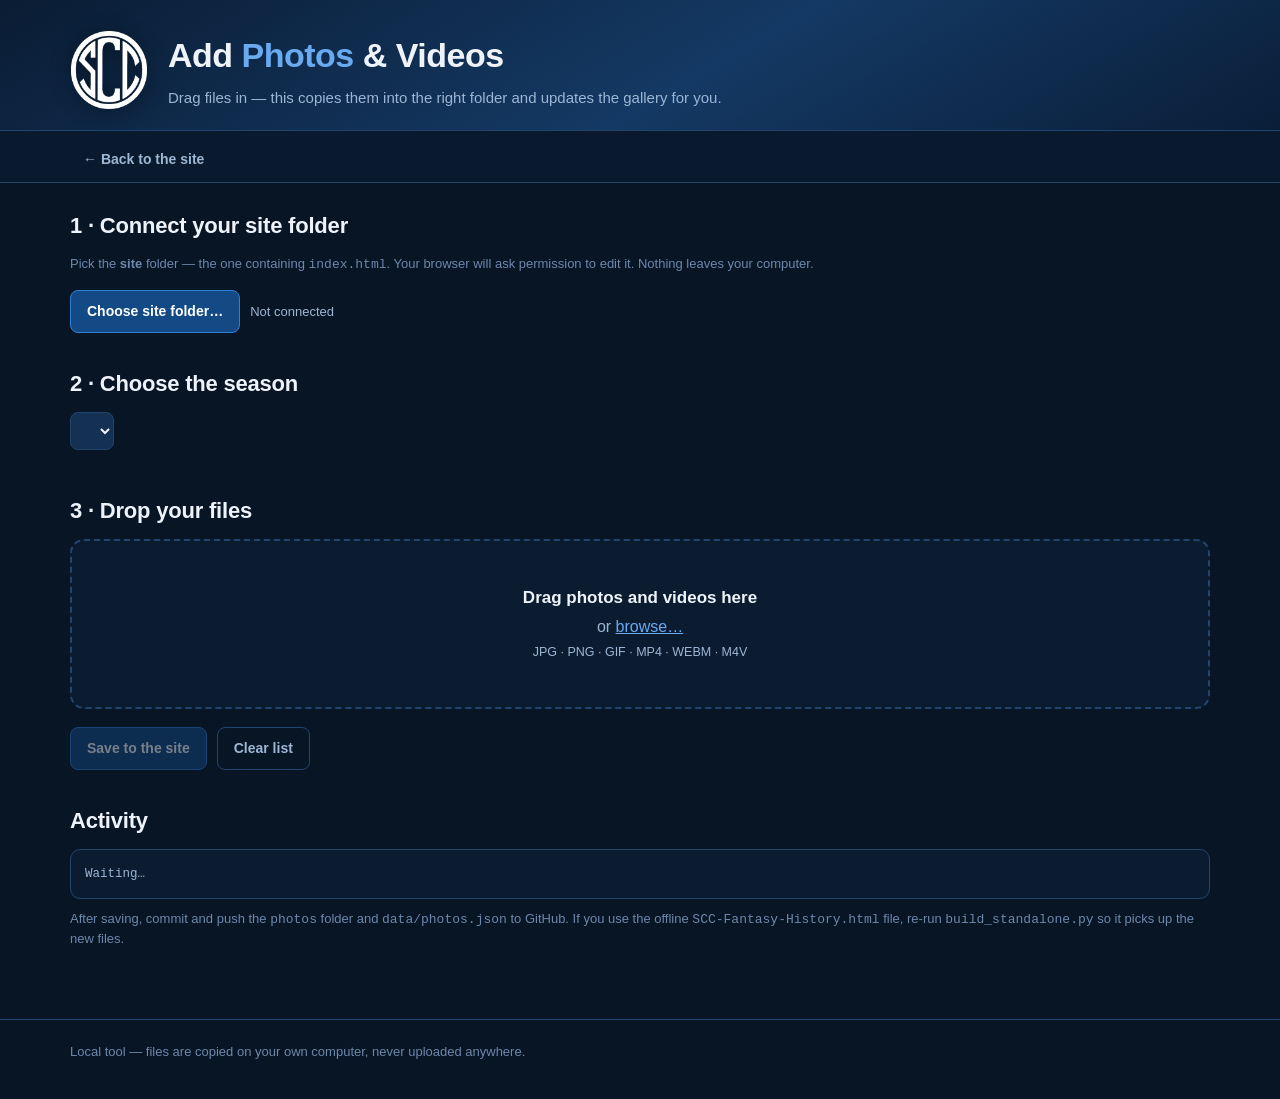
==== add-photos.html @ bbbbdf79 "Add files via upload" ====
<!doctype html>
<html lang="en">
<head>
<meta charset="utf-8">
<meta name="viewport" content="width=device-width,initial-scale=1">
<title>Add Photos &amp; Videos — SCC Fantasy History</title>
<link rel="stylesheet" href="assets/style.css">
<link rel="icon" href="assets/favicon.png">
<style>
  .step{margin:0 0 16px}
  .btn{
    display:inline-flex;align-items:center;gap:8px;background:var(--blue-dk);color:#fff;border:1px solid var(--blue);
    font:inherit;font-weight:650;font-size:14px;padding:10px 16px;border-radius:8px;cursor:pointer;
  }
  .btn:hover{background:var(--blue)}
  .btn[disabled]{opacity:.45;cursor:not-allowed}
  .btn.ghost{background:transparent;color:var(--muted);border-color:var(--line)}
  .btn.ghost:hover{background:#12294a;color:var(--ink)}
  .row{display:flex;gap:10px;align-items:center;flex-wrap:wrap}
  select,input[type=text]{
    background:var(--panel2);border:1px solid var(--line);color:var(--ink);border-radius:8px;
    padding:9px 11px;font:inherit;font-size:14px;
  }
  #drop{
    border:2px dashed var(--line);border-radius:14px;padding:44px 20px;text-align:center;
    background:#0b1c31;color:var(--muted);transition:.15s ease;margin-top:6px;
  }
  #drop.hot{border-color:var(--blue-lt);background:#12294a;color:var(--ink)}
  #drop b{display:block;font-size:17px;color:var(--ink);margin-bottom:4px}
  .queue{list-style:none;padding:0;margin:14px 0 0}
  .queue li{
    display:flex;gap:12px;align-items:center;padding:9px;border:1px solid var(--line);
    border-radius:10px;background:var(--panel);margin-bottom:8px;
  }
  .queue .thumb{width:74px;height:56px;flex:none;border-radius:6px;object-fit:cover;background:var(--panel2)}
  .queue .meta{flex:1;min-width:0}
  .queue .fn{font-weight:600;font-size:13.5px;word-break:break-all}
  .queue input[type=text]{width:100%;margin-top:5px;font-size:13px;padding:6px 9px}
  .queue .size{font-size:11.5px;color:var(--dim);white-space:nowrap}
  .x{background:none;border:0;color:var(--dim);font-size:19px;cursor:pointer;padding:0 6px}
  .x:hover{color:var(--toilet)}
  .warn{font-size:11.5px;color:var(--gold);margin-top:3px}
  .bad{color:var(--toilet)}
  .log{
    font:12.5px/1.6 ui-monospace,SFMono-Regular,Menlo,monospace;background:#0b1c31;border:1px solid var(--line);
    border-radius:10px;padding:14px;white-space:pre-wrap;color:var(--muted);max-height:280px;overflow:auto;
  }
  .ok{color:#7fd6a0}
  .existing{display:flex;flex-wrap:wrap;gap:8px;margin-top:10px}
  .existing span{
    font-size:12px;background:var(--panel2);border:1px solid var(--line);border-radius:99px;
    padding:4px 10px;color:var(--muted);display:inline-flex;align-items:center;gap:7px;
  }
  .existing button{background:none;border:0;color:var(--dim);cursor:pointer;font-size:14px;padding:0;line-height:1}
  .existing button:hover{color:var(--toilet)}
</style>
</head>
<body>

<header class="site">
  <div class="wrap brand">
    <img class="logo" src="assets/logo-white.png" alt="SCC league logo">
    <div>
      <h1 class="title">Add <span>Photos</span> &amp; Videos</h1>
      <p class="sub">Drag files in — this copies them into the right folder and updates the gallery for you.</p>
    </div>
  </div>
</header>

<nav class="tabs"><div class="wrap">
  <button onclick="location.href='index.html'">← Back to the site</button>
</div></nav>

<main><div class="wrap">

  <div id="unsupported" class="empty" style="display:none">
    <b>This browser can't write files.</b><br><br>
    Use <b>Chrome</b> or <b>Edge</b> on a computer. Safari and Firefox don't support the folder-access
    feature this tool needs. (You can still add files by hand — see <code>HOW-TO-PUBLISH.md</code>.)
  </div>

  <div id="app">
    <h2>1 · Connect your site folder</h2>
    <p class="note step">Pick the <b>site</b> folder — the one containing <code>index.html</code>. Your browser will
      ask permission to edit it. Nothing leaves your computer.</p>
    <div class="row">
      <button class="btn" id="pick">Choose site folder…</button>
      <span id="folderState" class="oname">Not connected</span>
    </div>

    <h2>2 · Choose the season</h2>
    <div class="row">
      <select id="year"></select>
      <span class="oname" id="yearState"></span>
    </div>
    <div class="existing" id="existing"></div>

    <h2>3 · Drop your files</h2>
    <div id="drop">
      <b>Drag photos and videos here</b>
      or <a href="#" id="browse">browse…</a><br>
      <span style="font-size:12.5px">JPG · PNG · GIF · MP4 · WEBM · M4V</span>
    </div>
    <input type="file" id="filein" multiple accept="image/*,video/*" style="display:none">
    <ul class="queue" id="queue"></ul>

    <div class="row" style="margin-top:18px">
      <button class="btn" id="save" disabled>Save to the site</button>
      <button class="btn ghost" id="clear">Clear list</button>
    </div>

    <h2>Activity</h2>
    <div class="log" id="log">Waiting…</div>
    <p class="note">After saving, commit and push the <code>photos</code> folder and
      <code>data/photos.json</code> to GitHub. If you use the offline
      <code>SCC-Fantasy-History.html</code> file, re-run <code>build_standalone.py</code> so it
      picks up the new files.</p>
  </div>

</div></main>

<footer><div class="wrap">Local tool — files are copied on your own computer, never uploaded anywhere.</div></footer>

<script>
(function () {
  "use strict";
  var $ = function (s) { return document.querySelector(s); };
  var VIDEO = /\.(mp4|m4v|mov|webm|ogv)$/i;
  var IMAGE = /\.(jpe?g|png|gif|webp|avif)$/i;
  var HEIC  = /\.(heic|heif)$/i;

  var root = null;            // site folder handle
  var photosJson = null;      // parsed data/photos.json
  var queue = [];             // {file, name, caption}

  if (!window.showDirectoryPicker) {
    $("#unsupported").style.display = "";
    $("#app").style.display = "none";
    return;
  }

  function log(msg, cls) {
    var el = $("#log");
    if (el.textContent === "Waiting…") el.textContent = "";
    var line = document.createElement("div");
    if (cls) line.className = cls;
    line.textContent = msg;
    el.appendChild(line);
    el.scrollTop = el.scrollHeight;
  }
  function esc(s) {
    return String(s == null ? "" : s).replace(/[&<>"]/g, function (c) {
      return { "&": "&amp;", "<": "&lt;", ">": "&gt;", '"': "&quot;" }[c];
    });
  }
  function human(b) {
    return b > 1048576 ? (b / 1048576).toFixed(1) + " MB" : Math.max(1, Math.round(b / 1024)) + " KB";
  }
  // "Draft Night 2019 (1).JPG" -> "draft-night-2019-1.jpg"
  function safeName(n) {
    var dot = n.lastIndexOf(".");
    var stem = dot > 0 ? n.slice(0, dot) : n;
    var ext = dot > 0 ? n.slice(dot).toLowerCase() : "";
    stem = stem.toLowerCase().replace(/[^a-z0-9]+/g, "-").replace(/^-+|-+$/g, "") || "file";
    return stem + ext;
  }

  /* ---------- step 1: connect folder ---------- */
  $("#pick").onclick = async function () {
    try {
      var handle = await window.showDirectoryPicker({ mode: "readwrite" });
      // sanity-check that this really is the site folder
      try {
        await handle.getFileHandle("index.html");
      } catch (e) {
        log("That folder has no index.html — pick the 'site' folder itself.", "bad");
        return;
      }
      var dataDir = await handle.getDirectoryHandle("data");
      var fh = await dataDir.getFileHandle("photos.json");
      photosJson = JSON.parse(await (await fh.getFile()).text());
      root = handle;
      $("#folderState").textContent = "Connected: " + handle.name;
      $("#folderState").style.color = "var(--ink)";
      log("Connected to " + handle.name + "/", "ok");
      await loadYears(dataDir);
      refreshExisting();
      refreshSave();
    } catch (e) {
      if (e && e.name === "AbortError") return;   // user closed the picker
      if (e && e.name === "SecurityError") {
        log("This browser won't grant folder access to a file opened directly.", "bad");
        log("Fix: open a Terminal, run  cd <your site folder> && python3 -m http.server 8000", "bad");
        log("then visit  http://localhost:8000/add-photos.html", "bad");
        return;
      }
      log("Could not open that folder: " + e.message, "bad");
    }
  };

  async function loadYears(dataDir) {
    var years = Object.keys(photosJson).filter(function (k) { return /^\d{4}$/.test(k); });
    try {
      var lh = await dataDir.getFileHandle("league.json");
      var lg = JSON.parse(await (await lh.getFile()).text());
      (lg.seasons || []).forEach(function (s) {
        if (years.indexOf(String(s.year)) < 0) years.push(String(s.year));
      });
    } catch (e) { /* league.json optional here */ }
    years.sort().reverse();
    var sel = $("#year");
    sel.innerHTML = years.map(function (y) { return "<option>" + y + "</option>"; }).join("");
    sel.onchange = refreshExisting;
  }

  function refreshExisting() {
    var y = $("#year").value;
    var list = (photosJson && photosJson[y]) || [];
    $("#yearState").textContent = list.length
      ? list.length + " item" + (list.length === 1 ? "" : "s") + " already in this season"
      : "nothing in this season yet";
    $("#existing").innerHTML = list.map(function (p, i) {
      return "<span>" + (VIDEO.test(p.file) ? "▶ " : "") + esc(p.file) +
        "<button title='Remove from the gallery' data-i='" + i + "'>×</button></span>";
    }).join("");
    Array.prototype.forEach.call($("#existing").querySelectorAll("button"), function (b) {
      b.onclick = async function () {
        var idx = +b.dataset.i, removed = photosJson[y][idx];
        photosJson[y].splice(idx, 1);
        await writeJson();
        log("Removed " + removed.file + " from " + y + " (the file itself is still on disk).");
        refreshExisting();
      };
    });
  }

  /* ---------- step 3: queue files ---------- */
  var drop = $("#drop");
  ["dragenter", "dragover"].forEach(function (ev) {
    drop.addEventListener(ev, function (e) { e.preventDefault(); drop.classList.add("hot"); });
  });
  ["dragleave", "drop"].forEach(function (ev) {
    drop.addEventListener(ev, function (e) { e.preventDefault(); drop.classList.remove("hot"); });
  });
  drop.addEventListener("drop", function (e) { add(e.dataTransfer.files); });
  // don't let a stray miss navigate away from the page
  window.addEventListener("dragover", function (e) { e.preventDefault(); });
  window.addEventListener("drop", function (e) { e.preventDefault(); });

  $("#browse").onclick = function (e) { e.preventDefault(); $("#filein").click(); };
  $("#filein").onchange = function () { add(this.files); this.value = ""; };

  function add(files) {
    Array.prototype.forEach.call(files, function (f) {
      var name = safeName(f.name);
      if (!IMAGE.test(name) && !VIDEO.test(name) && !HEIC.test(name)) {
        log("Skipped " + f.name + " — not a photo or video.", "bad");
        return;
      }
      if (queue.some(function (q) { return q.name === name; })) {
        log("Skipped " + f.name + " — already in the list.");
        return;
      }
      queue.push({ file: f, name: name, caption: "" });
    });
    renderQueue();
    refreshSave();
  }

  function renderQueue() {
    var ul = $("#queue");
    ul.innerHTML = "";
    queue.forEach(function (q, i) {
      var li = document.createElement("li");
      var notes = [];
      if (HEIC.test(q.name)) notes.push("HEIC won't display in browsers — export as JPG first.");
      if (/\.mov$/i.test(q.name)) notes.push("MOV often won't play in Chrome — MP4 is safer.");
      if (q.file.size > 100 * 1048576) notes.push("Over 100 MB — GitHub will refuse this file.");
      else if (q.file.size > 50 * 1048576) notes.push("Over 50 MB — GitHub will warn about this.");

      li.innerHTML =
        "<img class='thumb' alt=''>" +
        "<div class='meta'><div class='fn'>" + (VIDEO.test(q.name) ? "▶ " : "") + esc(q.name) + "</div>" +
        "<input type='text' placeholder='Caption (optional)' value='" + esc(q.caption) + "' data-i='" + i + "'>" +
        (notes.length ? "<div class='warn'>" + esc(notes.join(" ")) + "</div>" : "") +
        "</div><span class='size'>" + human(q.file.size) + "</span>" +
        "<button class='x' data-i='" + i + "' title='Remove'>×</button>";
      ul.appendChild(li);

      var img = li.querySelector(".thumb");
      if (IMAGE.test(q.name)) {
        var u = URL.createObjectURL(q.file);
        img.src = u;
        img.onload = function () { URL.revokeObjectURL(u); };
      } else {
        img.replaceWith(Object.assign(document.createElement("div"), {
          className: "thumb",
          style: "display:flex;align-items:center;justify-content:center;color:var(--muted);font-size:20px",
          textContent: VIDEO.test(q.name) ? "▶" : "?"
        }));
      }
      li.querySelector("input").oninput = function () { queue[+this.dataset.i].caption = this.value; };
      li.querySelector(".x").onclick = function () { queue.splice(+this.dataset.i, 1); renderQueue(); refreshSave(); };
    });
  }

  $("#clear").onclick = function () { queue = []; renderQueue(); refreshSave(); };
  function refreshSave() { $("#save").disabled = !(root && queue.length); }

  /* ---------- save ---------- */
  async function writeJson() {
    var dataDir = await root.getDirectoryHandle("data");
    var fh = await dataDir.getFileHandle("photos.json", { create: true });
    var w = await fh.createWritable();
    await w.write(JSON.stringify(photosJson, null, 2));
    await w.close();
  }

  $("#save").onclick = async function () {
    var y = $("#year").value;
    $("#save").disabled = true;
    try {
      var photosDir = await root.getDirectoryHandle("photos", { create: true });
      var yearDir = await photosDir.getDirectoryHandle(y, { create: true });
      if (!photosJson[y]) photosJson[y] = [];

      for (var i = 0; i < queue.length; i++) {
        var q = queue[i];
        var name = q.name;
        // never silently overwrite an existing file
        var taken = photosJson[y].some(function (p) { return p.file === name; });
        if (taken) {
          var dot = name.lastIndexOf(".");
          name = name.slice(0, dot) + "-" + Date.now().toString(36).slice(-4) + name.slice(dot);
          log("A file named " + q.name + " already existed — saved as " + name + " instead.");
        }
        var fh = await yearDir.getFileHandle(name, { create: true });
        var w = await fh.createWritable();
        await w.write(q.file);
        await w.close();
        var entry = { file: name };
        if (q.caption.trim()) entry.caption = q.caption.trim();
        photosJson[y].push(entry);
        log("Saved photos/" + y + "/" + name + "  (" + human(q.file.size) + ")", "ok");
      }
      await writeJson();
      log("Updated data/photos.json — " + queue.length + " item(s) added to " + y + ".", "ok");
      log("Now commit and push to GitHub to publish.");
      queue = [];
      renderQueue();
      refreshExisting();
    } catch (e) {
      log("Save failed: " + e.message, "bad");
    }
    refreshSave();
  };
})();
</script>
</body>
</html>
---- assets/style.css ----
:root{
  /* SEC-inspired navy & blue */
  --bg:#081525; --panel:#0e2038; --panel2:#143053; --line:#22456e;
  --ink:#eef3fa; --muted:#9db6d4; --dim:#6d88ab;
  --navy:#0a1a2f; --blue:#2f7fd4; --blue-lt:#69aaf0; --blue-dk:#134a86;
  --gold:#f0c14b; --champ:#f0c14b; --silver:#c3d0de; --toilet:#a8756b;
  --accent:#2f7fd4; --accent2:#69aaf0;
  --radius:10px; --maxw:1180px;
  --qb:#3f8fd8; --rb:#d0a13a; --wr:#d9793f; --te:#3fa9a0; --k:#9b7fd4; --dst:#6f8fb8;
}
*{box-sizing:border-box}
html,body{margin:0;padding:0}
body{
  background:var(--bg); color:var(--ink);
  font:16px/1.5 -apple-system,BlinkMacSystemFont,"Segoe UI",Roboto,Helvetica,Arial,sans-serif;
  -webkit-font-smoothing:antialiased;
}
a{color:var(--accent2)}
.wrap{max-width:var(--maxw);margin:0 auto;padding:0 20px}

/* ---------- header ---------- */
header.site{
  background:linear-gradient(150deg,#0a1c33 0%,#143964 55%,#0a1e38 100%);
  border-bottom:1px solid var(--line);
}
header.site .wrap{padding-top:30px;padding-bottom:20px}
h1.title{margin:0;font-size:34px;letter-spacing:-.5px;font-weight:750}
h1.title span{color:var(--gold)}
p.sub{margin:6px 0 0;color:var(--muted);font-size:15px}

/* ---------- nav ---------- */
nav.tabs{background:#0a1a2e;border-bottom:1px solid var(--line);position:sticky;top:0;z-index:20}
nav.tabs .wrap{display:flex;gap:4px;overflow-x:auto;padding-top:8px;padding-bottom:0;align-items:flex-end}
nav.tabs button{
  background:none;border:0;border-bottom:2px solid transparent;color:var(--muted);
  font:inherit;font-size:14px;font-weight:600;padding:10px 13px;cursor:pointer;white-space:nowrap;border-radius:6px 6px 0 0;
}
nav.tabs button:hover{color:var(--ink);background:#12294a}
nav.tabs button.on{color:var(--ink);border-bottom-color:var(--blue-lt);background:#12294a}
nav.tabs .sep{width:1px;background:var(--line);align-self:stretch;margin:8px 8px 8px}
nav.tabs .eralabel{
  font-size:10px;letter-spacing:.14em;text-transform:uppercase;color:var(--dim);
  padding:0 6px 14px;align-self:flex-end;font-weight:700;
}

/* ---------- layout ---------- */
main{padding:26px 0 70px}
section.view{display:none}
section.view.on{display:block}
h2{font-size:22px;margin:34px 0 12px;letter-spacing:-.2px}
h2:first-child{margin-top:0}
h3{font-size:15px;margin:0 0 10px;color:var(--muted);text-transform:uppercase;letter-spacing:.09em}
.card{background:var(--panel);border:1px solid var(--line);border-radius:var(--radius);padding:18px 20px}
.grid{display:grid;gap:14px}
.note{color:var(--dim);font-size:13px;margin:10px 0 0}
.empty{color:var(--dim);font-size:14px;padding:22px;text-align:center;border:1px dashed var(--line);border-radius:var(--radius);background:#0b1c31}
.empty code{background:#173352;padding:2px 6px;border-radius:4px;color:var(--muted);font-size:12px}

/* ---------- season hero ---------- */
.hero{display:grid;grid-template-columns:1fr;gap:14px;margin-bottom:8px}
.hero .meta{display:flex;flex-wrap:wrap;gap:8px 20px;color:var(--muted);font-size:14px;align-items:center}
.hero .meta b{color:var(--ink);font-weight:600}
.pill{display:inline-block;font-size:11px;font-weight:700;letter-spacing:.08em;text-transform:uppercase;
  padding:3px 9px;border-radius:99px;border:1px solid var(--line);color:var(--muted);background:#0b1c31}
.podium{display:grid;grid-template-columns:repeat(auto-fit,minmax(250px,1fr));gap:14px}
.podium .card{display:flex;gap:14px;align-items:center}
.podium .ico{font-size:30px;line-height:1}
.podium .lbl{font-size:11px;letter-spacing:.12em;text-transform:uppercase;color:var(--dim);font-weight:700}
.podium .team{font-size:19px;font-weight:700;margin:2px 0 1px}
.podium .own{font-size:13px;color:var(--muted)}
.podium.champ .team{color:var(--champ)}
.podium .card.champ{border-color:#5c4c1f;background:linear-gradient(150deg,#251f10,#0e2038)}
.podium .card.toilet{border-color:#4a302b;background:linear-gradient(150deg,#231613,#0e2038)}
.podium .card.toilet .team{color:var(--toilet)}

/* ---------- tables ---------- */
table{width:100%;border-collapse:collapse;font-size:14px}
th{
  text-align:left;font-size:11px;letter-spacing:.09em;text-transform:uppercase;color:var(--dim);
  font-weight:700;padding:0 10px 9px;border-bottom:1px solid var(--line);white-space:nowrap;
}
td{padding:10px;border-bottom:1px solid #16304f;vertical-align:top}
tr:last-child td{border-bottom:0}
tbody tr:hover{background:#12294a}
td.num,th.num{text-align:right;font-variant-numeric:tabular-nums}
.tname{font-weight:650}
.oname{color:var(--muted);font-size:13px}
.table-scroll{overflow-x:auto}
.rank{color:var(--dim);font-variant-numeric:tabular-nums;width:1%}
.trophy{color:var(--gold)}
.poop{color:var(--toilet)}

/* ---------- draft board ---------- */
.board-scroll{overflow-x:auto;border:1px solid var(--line);border-radius:var(--radius);background:var(--panel)}
table.board{font-size:13px;min-width:100%}
table.board th{
  padding:12px 10px;background:var(--panel2);position:sticky;top:0;
  border-bottom:1px solid var(--line);font-size:11px;color:var(--muted);min-width:150px;
}
table.board th.rnd{min-width:44px;text-align:center;color:var(--dim)}
table.board td{padding:7px 10px;border-bottom:1px solid #16304f;border-right:1px solid #12283f}
table.board td:last-child{border-right:0}
table.board td.rnd{text-align:center;color:var(--dim);font-weight:700;background:var(--panel2);font-variant-numeric:tabular-nums}
table.board tr:hover td:not(.rnd){background:#12294a}
.pl{font-weight:600;display:block;line-height:1.3}
.pmeta{font-size:11px;color:var(--dim)}
.pos{display:inline-block;font-size:9.5px;font-weight:800;letter-spacing:.05em;padding:1px 5px;border-radius:3px;
  color:#07131f;margin-right:5px;vertical-align:1px}
.pos.QB{background:var(--qb)}.pos.RB{background:var(--rb)}.pos.WR{background:var(--wr)}
.pos.TE{background:var(--te)}.pos.K{background:var(--k)}.pos[class*="D/ST"],.pos.DST{background:var(--dst)}

/* ---------- owner cards ---------- */
.owners{display:grid;grid-template-columns:repeat(auto-fill,minmax(330px,1fr));gap:14px}
.owner h4{margin:0;font-size:18px}
.owner .tallies{display:flex;gap:14px;margin:8px 0 14px;font-size:13px;color:var(--muted);flex-wrap:wrap}
.owner .tallies b{color:var(--ink)}
.hist{list-style:none;margin:0;padding:0;font-size:13.5px}
.hist li{display:flex;gap:10px;padding:5px 0;border-bottom:1px solid #16304f}
.hist li:last-child{border-bottom:0}
.hist .yr{color:var(--dim);font-variant-numeric:tabular-nums;width:38px;flex:none;font-weight:600}
.hist .nm{flex:1}
.hist .mark{flex:none}

/* ---------- photos ---------- */
.gallery{display:grid;grid-template-columns:repeat(auto-fill,minmax(210px,1fr));gap:12px}
.gallery figure{margin:0;background:var(--panel);border:1px solid var(--line);border-radius:var(--radius);overflow:hidden}
.gallery img{width:100%;display:block;aspect-ratio:4/3;object-fit:cover;background:#143053;cursor:zoom-in}
.gallery figcaption{padding:8px 10px;font-size:12.5px;color:var(--muted)}
#lightbox{position:fixed;inset:0;background:rgba(5,14,26,.95);display:none;align-items:center;justify-content:center;z-index:100;padding:30px;cursor:zoom-out}
#lightbox.on{display:flex}
#lightbox img{max-width:100%;max-height:100%;border-radius:8px}

footer{border-top:1px solid var(--line);color:var(--dim);font-size:13px;padding:22px 0 40px}
@media (max-width:640px){
  h1.title{font-size:26px}
  .wrap{padding:0 14px}
  .owners{grid-template-columns:1fr}
}

/* playoff cutoff divider in season standings */
tr.cutoff td{border-top:2px solid var(--line);position:relative}
tr.cutoff td:first-child::before{
  content:"playoff cutoff";position:absolute;top:-9px;left:10px;font-size:9px;letter-spacing:.1em;
  text-transform:uppercase;color:var(--dim);background:var(--panel);padding:0 6px;white-space:nowrap;
}

/* ---------- brand / logo ---------- */
header.site .brand{display:flex;align-items:center;gap:20px}
header.site .logo{
  width:78px;height:78px;flex:none;object-fit:contain;
  filter:drop-shadow(0 2px 10px rgba(0,0,0,.45));
}
h1.title span{color:var(--blue-lt)}

/* watermark of the crest behind each season header */
.hero{position:relative}
.hero::after{
  content:"";position:absolute;right:-6px;top:-14px;width:120px;height:120px;
  background:url(logo-white.png) center/contain no-repeat;opacity:.045;pointer-events:none;
}
.medal{color:var(--silver)}
.podium .card.silver{border-color:#3d5878;background:linear-gradient(150deg,#152a41,#0e2038)}
.podium .card.silver .team{color:var(--silver)}

/* manager cards */
.mgr .crown{font-size:12px;color:var(--dim);margin-left:6px;font-weight:600}
.statline{display:flex;flex-wrap:wrap;gap:6px;margin:10px 0 14px}
.stat{
  display:flex;flex-direction:column;align-items:center;min-width:52px;padding:6px 9px;
  background:var(--panel2);border:1px solid var(--line);border-radius:8px;line-height:1.15;
}
.stat b{font-size:16px;font-variant-numeric:tabular-nums}
.stat span{font-size:9.5px;letter-spacing:.08em;text-transform:uppercase;color:var(--dim);margin-top:2px}
.stat.gold b{color:var(--gold)} .stat.silv b{color:var(--silver)} .stat.bad b{color:var(--toilet)}

/* ---------- video in galleries ---------- */
.gallery figure.vid .thumb{position:relative;cursor:pointer;background:#143053}
.gallery figure.vid video{
  width:100%;display:block;aspect-ratio:4/3;object-fit:cover;background:#143053;
}
.gallery figure.vid .play{
  position:absolute;inset:0;display:flex;align-items:center;justify-content:center;
  font-size:26px;color:#fff;text-shadow:0 2px 12px rgba(0,0,0,.7);
  background:radial-gradient(circle at center, rgba(8,21,37,.35) 0%, rgba(8,21,37,.06) 60%);
  transition:background .15s ease;
}
.gallery figure.vid .thumb:hover .play{background:radial-gradient(circle at center, rgba(8,21,37,.5) 0%, rgba(8,21,37,.15) 60%)}
#lightbox video{max-width:100%;max-height:100%;border-radius:8px;background:#000;cursor:default}
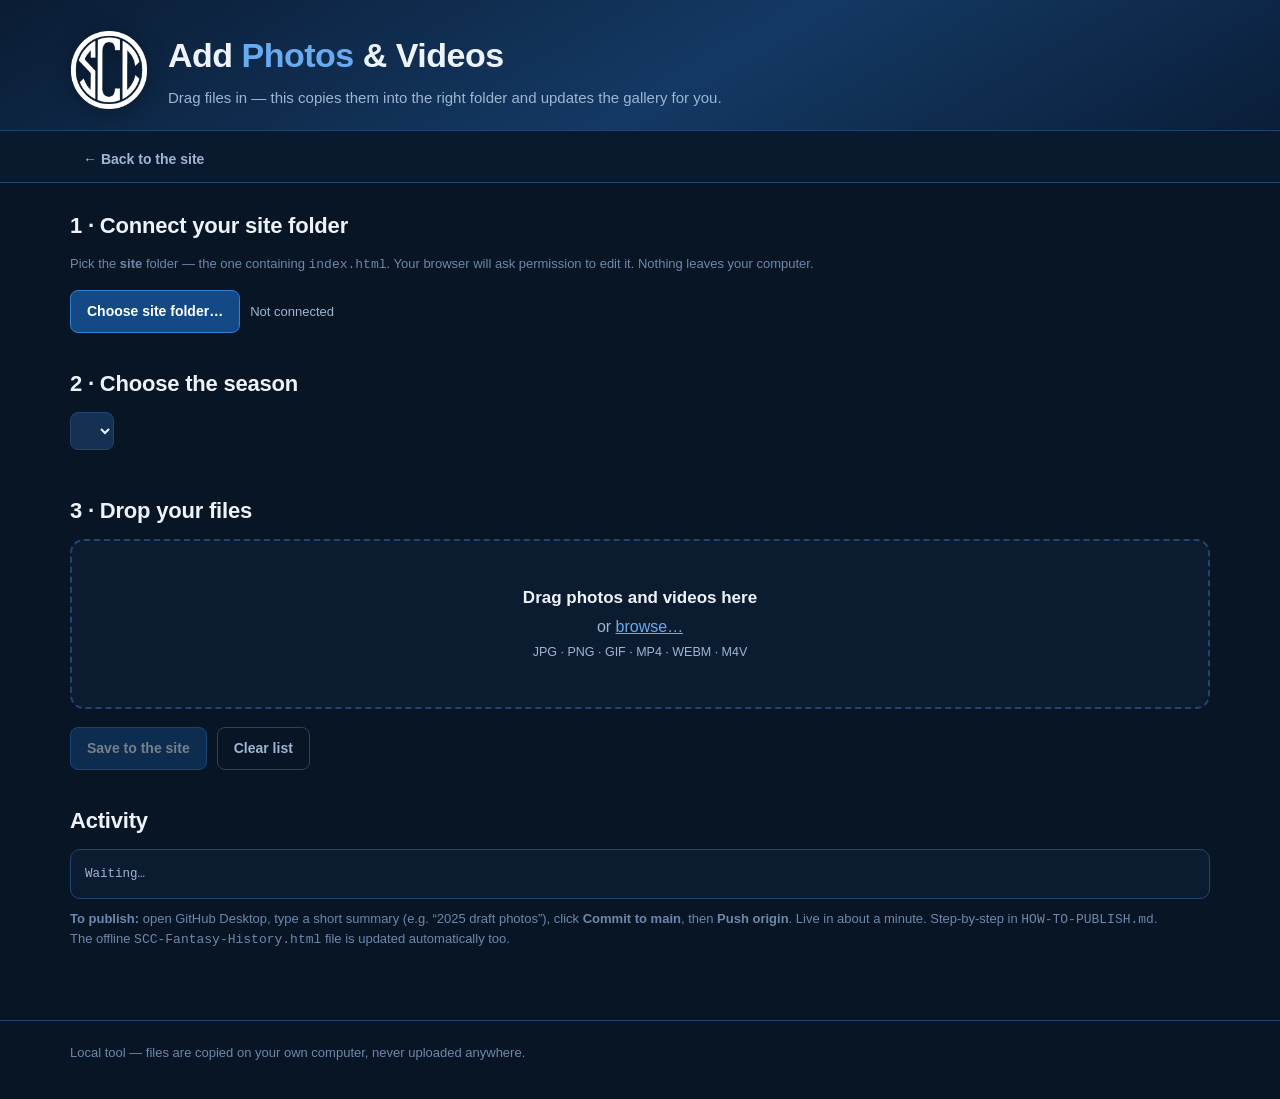
==== commit e9f7d9b0: "Add files via upload" ====
--- a/add-photos.html
+++ b/add-photos.html
@@ -111,10 +111,10 @@
 
     <h2>Activity</h2>
     <div class="log" id="log">Waiting…</div>
-    <p class="note">After saving, commit and push the <code>photos</code> folder and
-      <code>data/photos.json</code> to GitHub. If you use the offline
-      <code>SCC-Fantasy-History.html</code> file, re-run <code>build_standalone.py</code> so it
-      picks up the new files.</p>
+    <p class="note"><b>To publish:</b> open GitHub Desktop, type a short summary
+      (e.g. &ldquo;2025 draft photos&rdquo;), click <b>Commit to main</b>, then <b>Push origin</b>.
+      Live in about a minute. Step-by-step in <code>HOW-TO-PUBLISH.md</code>.<br>
+      The offline <code>SCC-Fantasy-History.html</code> file is updated automatically too.</p>
   </div>
 
 </div></main>
@@ -184,6 +184,8 @@
       $("#folderState").style.color = "var(--ink)";
       log("Connected to " + handle.name + "/", "ok");
       await loadYears(dataDir);
+      // if photos.json was hand-edited, push those edits into the offline copy now
+      await refreshStandalone(true);
       refreshExisting();
       refreshSave();
     } catch (e) {
@@ -314,6 +316,41 @@
     var w = await fh.createWritable();
     await w.write(JSON.stringify(photosJson, null, 2));
     await w.close();
+    await refreshStandalone();
+  }
+
+  /* SCC-Fantasy-History.html has the JSON baked in, so editing photos.json alone
+     would leave the offline copy stale. Splice the new data straight into it. */
+  async function refreshStandalone(quiet) {
+    var fh;
+    try {
+      fh = await root.getFileHandle("SCC-Fantasy-History.html");
+    } catch (e) {
+      return;                       // offline copy isn't there; nothing to do
+    }
+    try {
+      var text = await (await fh.getFile()).text();
+      var START = "window.SCC_DATA=", END = ";/*SCC_DATA_END*/";
+      var a = text.indexOf(START), b = text.indexOf(END, a);
+      if (a < 0 || b < 0) {
+        log("Note: couldn't refresh SCC-Fantasy-History.html — re-run build_standalone.py to update it.", "bad");
+        return;
+      }
+      var blob = JSON.parse(text.slice(a + START.length, b));
+      blob["data/photos.json"] = photosJson;
+      var updated = text.slice(0, a + START.length) +
+        JSON.stringify(blob).replace(/<\//g, "<\\/") +
+        text.slice(b);
+      if (quiet && updated === text) return;      // already in sync, say nothing
+      var w = await fh.createWritable();
+      await w.write(updated);
+      await w.close();
+      log(quiet
+        ? "Synced SCC-Fantasy-History.html with data/photos.json."
+        : "Refreshed SCC-Fantasy-History.html too.", "ok");
+    } catch (e) {
+      log("Note: couldn't refresh SCC-Fantasy-History.html (" + e.message + ").", "bad");
+    }
   }
 
   $("#save").onclick = async function () {
